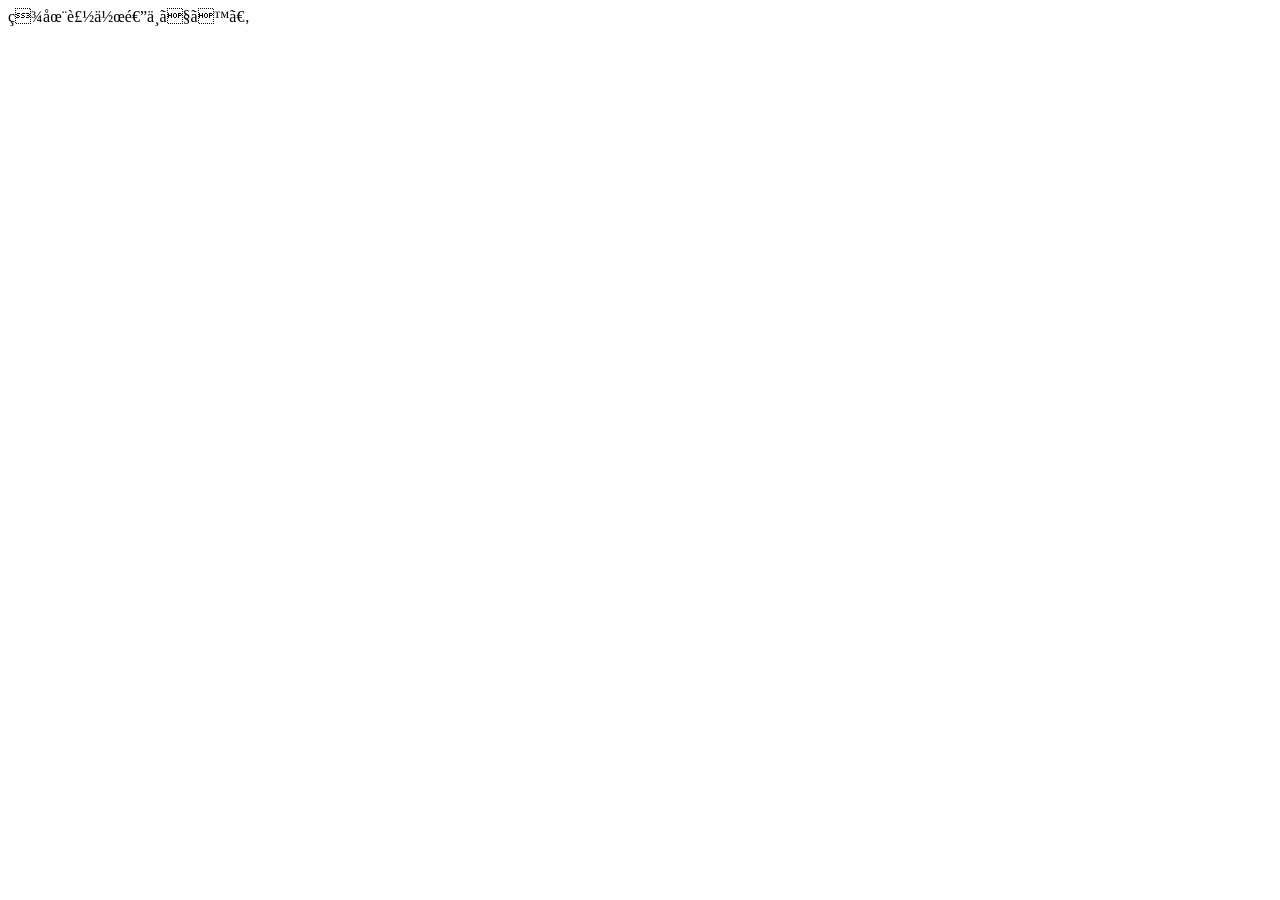
==== fare.html @ b49e5be1 "sa" ====
<!--

<!DOCTYPE html>
<html lang="ja">
<head>
  <meta charset="UTF-8">
  <meta name="viewport" content="width=device-width, initial-scale=1.0">
  <title>新北陸エアシステム（NHAS）</title>
  <link rel="stylesheet" href="style.css">
  <script src="script.js" defer></script>
</head>
<body>

<div class="container">
  <header>
    <div class="header-top">
      <div class="logo-area">
        <a href="./index.html">
        <div class="logo-mark">
          <img src="./img/logo2.png" alt="新北陸エアシステム">
          
        </div>
      </div>
    </div>

    <nav class="global-nav">
      <ul>
        <li><a href="./fare.html">運賃・お得なチケット</a></li>
        <li><a href="./timetable.html">時刻表</a></li>
        <li><a href="./reservation.html">予約・購入</a></li>
        <li><a href="./boarding.html">搭乗案内</a></li>
        <li><a href="./routes.html">就航地・路線</a></li>
      </ul>
    </nav>
  </header>

      <div class="page-wrap">
    <h1 class="page-title">運賃・お得なチケット</h1>

    <div class="page-lead">
      新北陸エアシステムでは、通常運賃のほか、早期予約でお得になる「北陸早割」など、
      ご旅行の予定に合わせてお選びいただける運賃をご用意しています。<br>
      下記運賃は片道・お一人様あたりの目安です。実際の販売額は便・空席状況・搭乗日により異なります。
    </div>

    <section class="section">
      <h2 class="section-title">おすすめの運賃</h2>

      <div class="ticket-grid">
        <div class="ticket-card special">
          <h4>Web限定・おすすめ</h4>
          <div class="ticket-body">
            <div class="ticket-name">北陸早割</div>
            <div class="ticket-price">8,900円～ <small>（片道）</small></div>
            <p>ご搭乗日の28日前までの予約でお得になるWeb限定運賃です。空席状況により設定額が変動します。</p>
          </div>
        </div>

        <div class="ticket-card">
          <h4>スタンダード</h4>
          <div class="ticket-body">
            <div class="ticket-name">普通運賃</div>
            <div class="ticket-price">9,800円～ <small>（片道）</small></div>
            <p>予約変更などに柔軟に対応できる、基本となる運賃です。路線・便により金額が異なります。</p>
          </div>
        </div>

        <div class="ticket-card">
          <h4>早期予約</h4>
          <div class="ticket-body">
            <div class="ticket-name">北陸早割14</div>
            <div class="ticket-price">8,500円～ <small>（片道）</small></div>
            <p>14日前までにご予約いただくことで、おトクにご利用いただける運賃です。販売座席数には限りがあります。</p>
          </div>
        </div>

        <div class="ticket-card">
          <h4>往復利用</h4>
          <div class="ticket-body">
            <div class="ticket-name">往復セット運賃</div>
            <div class="ticket-price">往復でおトク <small>（一部路線）</small></div>
            <p>同一区間の往復利用に便利な運賃です。対象路線・対象便については予約画面でご確認ください。</p>
          </div>
        </div>
      </div>
    </section>

    <section class="section">
      <h2 class="section-title">主な路線の片道運賃</h2>

      <div class="route-tabs">
        <span>小松－東京（羽田）</span>
        <span>小松－新潟</span>
        <span>東京（羽田）－新潟</span>
        <span>東京（羽田）－若狭</span>
        <span>中部－小松</span>
        <span>中部－若狭</span>
        <span>大阪（伊丹）－小松</span>
        <span>大阪（伊丹）－新潟</span>
        <span>中部－新潟</span>
      </div>

      <div class="fare-table-wrap">
        <table class="fare-table">
          <thead>
            <tr>
              <th>路線</th>
              <th>最安運賃</th>
              <th>主な運賃帯</th>
              <th>対象便の例</th>
              <th>備考</th>
            </tr>
          </thead>
          <tbody>
            <tr>
              <td class="route">小松 → 東京（羽田）</td>
              <td class="web">14,800円～</td>
              <td>14,800～16,200円</td>
              <td>NX201 / NX203 / NX205 / NX207 / NX209</td>
              <td>便により運賃が異なります</td>
            </tr>
            <tr>
              <td class="route">東京（羽田） → 小松</td>
              <td class="web">14,800円～</td>
              <td>14,800～16,200円</td>
              <td>NX211 / NX213 / NX215 / NX217 / NX219</td>
              <td>便により運賃が異なります</td>
            </tr>
            <tr>
              <td class="route">小松 ↔ 新潟</td>
              <td class="web">9,800円～</td>
              <td>9,800～10,200円</td>
              <td>NX301 / NX303 / NX305 / NX307</td>
              <td>短距離路線</td>
            </tr>
            <tr>
              <td class="route">東京（羽田） → 新潟</td>
              <td class="web">13,200円～</td>
              <td>13,200～13,900円</td>
              <td>NX501 / NX503 / NX505</td>
              <td>便により変動</td>
            </tr>
            <tr>
              <td class="route">新潟 → 東京（羽田）</td>
              <td class="web">13,200円～</td>
              <td>13,200～13,900円</td>
              <td>NX502 / NX504 / NX506</td>
              <td>便により変動</td>
            </tr>
            <tr>
              <td class="route">東京（羽田） → 若狭</td>
              <td class="web">17,600円～</td>
              <td>17,600～18,900円</td>
              <td>NX601 / NX603 / NX605 / NX607</td>
              <td>若狭線</td>
            </tr>
            <tr>
              <td class="route">若狭 → 東京（羽田）</td>
              <td class="web">17,600円～</td>
              <td>17,600～18,900円</td>
              <td>NX602 / NX604 / NX606 / NX608</td>
              <td>若狭線</td>
            </tr>
            <tr>
              <td class="route">中部（セントレア） → 小松</td>
              <td class="web">8,900円～</td>
              <td>8,900～9,500円</td>
              <td>NX701 / NX703 / NX705</td>
              <td>中部－小松線</td>
            </tr>
            <tr>
              <td class="route">小松 → 中部（セントレア）</td>
              <td class="web">8,900円～</td>
              <td>8,900～9,500円</td>
              <td>NX702 / NX704 / NX706</td>
              <td>中部－小松線</td>
            </tr>
            <tr>
              <td class="route">中部（セントレア） → 若狭</td>
              <td class="web">10,800円～</td>
              <td>10,800～11,200円</td>
              <td>NX711 / NX713</td>
              <td>若狭線</td>
            </tr>
            <tr>
              <td class="route">若狭 → 中部（セントレア）</td>
              <td class="web">10,800円～</td>
              <td>10,800～11,200円</td>
              <td>NX712 / NX714</td>
              <td>若狭線</td>
            </tr>
            <tr>
              <td class="route">大阪（伊丹） → 小松</td>
              <td class="web">9,200円～</td>
              <td>9,200～9,800円</td>
              <td>NX801 / NX803 / NX805 / NX807</td>
              <td>大阪－小松線</td>
            </tr>
            <tr>
              <td class="route">小松 → 大阪（伊丹）</td>
              <td class="web">9,200円～</td>
              <td>9,200～9,800円</td>
              <td>NX802 / NX804 / NX806 / NX808</td>
              <td>大阪－小松線</td>
            </tr>
            <tr>
              <td class="route">大阪（伊丹） → 新潟</td>
              <td class="web">13,800円～</td>
              <td>13,800～14,500円</td>
              <td>NX821 / NX823</td>
              <td>大阪－新潟線</td>
            </tr>
            <tr>
              <td class="route">新潟 → 大阪（伊丹）</td>
              <td class="web">13,800円～</td>
              <td>13,800～14,500円</td>
              <td>NX822 / NX824</td>
              <td>大阪－新潟線</td>
            </tr>
            <tr>
              <td class="route">中部（セントレア） → 新潟</td>
              <td class="web">12,500円～</td>
              <td>12,500～13,200円</td>
              <td>NX831 / NX833</td>
              <td>中部－新潟線</td>
            </tr>
            <tr>
              <td class="route">新潟 → 中部（セントレア）</td>
              <td class="web">12,500円～</td>
              <td>12,500～13,200円</td>
              <td>NX832 / NX834</td>
              <td>中部－新潟線</td>
            </tr>
          </tbody>
        </table>
      </div>
    </section>

    <section class="section">
      <h2 class="section-title">運賃について</h2>
      <div class="notice">
        <strong>ご注意ください</strong><br>
        ・表示されている金額は片道・お一人様あたりの運賃です。<br>
        ・実際の販売額は、搭乗日・便・予約時点の空席状況などによって異なります。<br>
        ・「北陸早割」などの割引運賃は、販売座席数に限りがあります。<br>
        ・一部の割引運賃では、予約変更・払い戻しに条件があります。<br>
        ・空港施設使用料等が別途必要となる場合があります。<br>
        ・詳しい条件は予約画面および各運賃の購入条件をご確認ください。
      </div>
    </section>

    <div class="button-area">
      <a class="reservation-button" href="./reservation.html">空席照会・予約へ進む</a>
      <div class="small-note">ご希望の路線・搭乗日を入力すると、その時点で利用できる運賃をご確認いただけます。</div>
    </div>
  </div>
  <footer>
    <ul class="footer-links">
      <li><a href="./safety.html">安全理念</a></li>
      <li><a href="./company.html">会社案内</a></li>
      <li><a href="./privacy.html">プライバシーポリシー</a></li>
      <li><a href="./terms.html">サイト利用規約</a></li>
      <li><a href="./conditions.html">国内旅客運送約款</a></li>
      <li><a href="./contact.html">お問い合わせ</a></li>
    </ul>
    <div class="copyright">
      &copy; New Hokuriku Air System. All Rights Reserved.
    </div>
  </footer>
</div>

</body>
</html>
-->

現在製作途中です。
---- style.css ----
* {
  box-sizing: border-box;
  margin: 0;
  padding: 0;
}

html {
  min-width: 960px;
}

body {
  min-width: 960px;
  overflow-x: auto;
}

body {
  font-family: "ヒラギノ角ゴ Pro W3", "Hiragino Kaku Gothic Pro", メイリオ, Meiryo, Osaka, "ＭＳ Ｐゴシック", sans-serif;
  background-color: #f5f7fa;
  color: #333;
  font-size: 13px;
  line-height: 1.5;
}

a {
  color: #005b9e;
  text-decoration: none;
}

a:hover {
  text-decoration: underline;
}

/* 画像ダミー枠の共通スタイル */
.img-placeholder {
  background-color: #e2e8f0;
  border: 1px dashed #cbd5e1;
  color: #64748b;
  display: flex;
  align-items: center;
  justify-content: center;
  font-size: 11px;
  font-family: monospace;
  width: 100%;
  height: 100%;
  box-sizing: border-box;
}

.container {
  width: 960px;
  min-width: 960px;
  margin: 0 auto;
  background-color: #fff;
  border-left: 1px solid #ddd;
  border-right: 1px solid #ddd;
}

/* ヘッダー */
header {
  padding: 15px 20px 10px;
}

.header-top {
  display: flex;
  justify-content: space-between;
  align-items: flex-end;
  margin-bottom: 12px;
}

.logo-area {
  display: flex;
  align-items: center;
  gap: 12px;
}

.logo-mark {
  width: 380px;
  height: 50px;
}

.company-name {
  font-size: 22px;
  font-weight: bold;
  color: #003B70;
  letter-spacing: 1px;
}

.company-sub {
  font-size: 10px;
  color: #666;
}

/* グローバルナビゲーション */
nav.global-nav {
  background: linear-gradient(to bottom, #005b9e 0%, #003b70 100%);
  border-radius: 4px;
}

nav.global-nav ul {
  display: flex;
  list-style: none;
}

nav.global-nav li {
  flex: 1;
  text-align: center;
  border-right: 1px solid rgba(255, 255, 255, 0.2);
}

nav.global-nav li:last-child {
  border-right: none;
}

nav.global-nav a {
  display: block;
  padding: 10px 0;
  color: #fff;
  font-weight: bold;
  font-size: 13px;
}

nav.global-nav a:hover {
  background-color: rgba(255, 255, 255, 0.15);
  text-decoration: none;
}

/* メインビジュアル */
.main-visual {
  position: relative;
  width: 920px;
  height: 280px;
  margin: 15px auto;
}

.hero-img {
  width: 100%;
  height: 100%;
}

/* レイアウト（3カラム） */
.main-content {
  display: flex;
  padding: 0 20px 20px;
  gap: 15px;
}

/* 左カラム（検索フォーム） */
.col-left {
  width: 220px;
}

.search-box {
  background-color: #f0f4f8;
  border: 1px solid #c5d2e0;
  border-radius: 4px;
  padding: 12px;
  margin-bottom: 15px;
}

.search-box h3 {
  font-size: 13px;
  color: #003b70;
  border-bottom: 2px solid #005b9e;
  padding-bottom: 4px;
  margin-bottom: 10px;
}

.form-group {
  margin-bottom: 8px;
}

.form-group label {
  display: block;
  font-size: 11px;
  margin-bottom: 2px;
}

.form-group select {
  width: 100%;
  padding: 4px;
  font-size: 12px;
}

.btn-search {
  width: 100%;
  background-color: #e65c00;
  color: #fff;
  border: none;
  padding: 6px;
  font-weight: bold;
  cursor: pointer;
  border-radius: 3px;
  margin-top: 5px;
}

.btn-search:hover {
  background-color: #cc5200;
}

.btn-status {
  background-color: #005b9e;
}

.btn-status:hover {
  background-color: #003b70;
}

/* 中央カラム（ニュース） */
.col-center {
  flex: 1;
}

.info-box {
  border: 1px solid #ccc;
  border-radius: 4px;
  padding: 12px;
  background-color: #fff;
}

.info-box h3 {
  font-size: 14px;
  color: #003b70;
  border-bottom: 1px solid #ddd;
  padding-bottom: 6px;
  margin-bottom: 10px;
}

.info-list {
  list-style: none;
  max-height: 380px;
  overflow-y: auto;
}

.info-item {
  margin-bottom: 12px;
  padding-bottom: 8px;
  border-bottom: 1px dashed #eee;
}

.info-date {
  font-size: 11px;
  color: #888;
}

  .info-title {
  font-weight: bold;
  color: #005b9e;
  display: block;
  margin: 2px 0;
}

.info-desc {
  font-size: 11px;
  color: #555;
}

/* 右カラム（バナー群） */
.col-right {
  width: 200px;
  display: flex;
  flex-direction: column;
  gap: 10px;
}

.banner-item {
  height: 50px;
}

.banner-item-lg {
  height: 70px;
}

/* 下部バナーエリア */
.bottom-banners {
  display: flex;
  gap: 10px;
  padding: 0 20px 20px;
}

.bottom-banner-box {
  flex: 1;
  height: 60px;
}

/* フッター */
footer {
  background-color: #00254a;
  color: #fff;
  padding: 20px;
  font-size: 11px;
}

.footer-links {
  display: flex;
  justify-content: center;
  gap: 15px;
  list-style: none;
  margin-bottom: 15px;
  flex-wrap: wrap;
}

.footer-links a {
  color: #ccc;
}

.copyright {
  text-align: center;
  color: #888;
}


    /* fare.html 専用 */
    .page-wrap {
      padding: 0 20px 30px;
    }

    .page-title {
      color: #003b70;
      font-size: 22px;
      font-weight: bold;
      border-left: 6px solid #005b9e;
      border-bottom: 1px solid #cbd5e1;
      padding: 8px 0 8px 12px;
      margin: 8px 0 20px;
    }

    .page-lead {
      background: #f0f4f8;
      border: 1px solid #c5d2e0;
      padding: 12px 15px;
      margin-bottom: 20px;
      line-height: 1.8;
    }

    .section {
      margin-bottom: 25px;
    }

    .section-title {
      color: #003b70;
      font-size: 16px;
      font-weight: bold;
      background: linear-gradient(to right, #eef5fa, #fff);
      border-left: 5px solid #005b9e;
      border-bottom: 1px solid #ccd8e3;
      padding: 7px 10px;
      margin-bottom: 10px;
    }

    .ticket-grid {
      display: grid;
      grid-template-columns: repeat(2, 1fr);
      gap: 12px;
    }

    .ticket-card {
      border: 1px solid #c5d2e0;
      background: #fff;
      border-radius: 3px;
      overflow: hidden;
    }

    .ticket-card h4 {
      color: #fff;
      background: #005b9e;
      padding: 7px 10px;
      font-size: 13px;
    }

    .ticket-card.special h4 {
      background: #e65c00;
    }

    .ticket-card .ticket-body {
      padding: 10px 12px;
    }

    .ticket-card .ticket-name {
      color: #003b70;
      font-size: 15px;
      font-weight: bold;
      margin-bottom: 5px;
    }

    .ticket-card .ticket-price {
      color: #e65c00;
      font-size: 20px;
      font-weight: bold;
      margin: 5px 0;
    }

    .ticket-card .ticket-price small {
      color: #555;
      font-size: 11px;
      font-weight: normal;
    }

    .ticket-card p {
      font-size: 11px;
      line-height: 1.7;
    }

    .route-tabs {
      display: flex;
      flex-wrap: wrap;
      gap: 5px;
      margin-bottom: 10px;
    }

    .route-tabs span {
      display: inline-block;
      background: #e9f1f7;
      border: 1px solid #c5d2e0;
      color: #003b70;
      padding: 5px 10px;
      font-size: 11px;
      font-weight: bold;
    }

    .fare-table-wrap {
      overflow-x: auto;
      border: 1px solid #cbd5e1;
    }

    .fare-table {
      width: 100%;
      border-collapse: collapse;
      min-width: 700px;
    }

    .fare-table th,
    .fare-table td {
      border: 1px solid #d7dee6;
      padding: 8px 7px;
      text-align: center;
      font-size: 11px;
      white-space: nowrap;
    }

    .fare-table th {
      background: #eef3f7;
      color: #003b70;
      font-weight: bold;
    }

    .fare-table td.route {
      text-align: left;
      font-weight: bold;
      color: #003b70;
    }

    .fare-table td.normal {
      color: #333;
      font-weight: bold;
    }

    .fare-table td.web {
      color: #e65c00;
      font-weight: bold;
    }

    .fare-table td span {
      display: block;
      font-size: 10px;
      color: #777;
      font-weight: normal;
      margin-top: 2px;
    }

    .notice {
      background: #fffaf4;
      border: 1px solid #e6c9a9;
      padding: 12px 15px;
      font-size: 11px;
      line-height: 1.8;
    }

    .notice strong {
      color: #a84d00;
    }

    .button-area {
      text-align: center;
      margin: 25px 0 5px;
    }

    .reservation-button {
      display: inline-block;
      min-width: 250px;
      background: linear-gradient(to bottom, #e86a17, #c94e00);
      color: #fff;
      border: 1px solid #b44700;
      border-radius: 4px;
      padding: 10px 20px;
      font-size: 14px;
      font-weight: bold;
      text-decoration: none;
      box-shadow: 0 1px 2px rgba(0,0,0,0.15);
    }

    .reservation-button:hover {
      background: linear-gradient(to bottom, #f17725, #b94700);
      text-decoration: none;
    }

    .small-note {
      text-align: center;
      color: #777;
      font-size: 10px;
      margin-top: 8px;
    }

    @media (max-width: 980px) {
      .container {
        width: 100%;
      }

      .main-visual {
        width: calc(100% - 30px);
      }
    }

    @media (max-width: 700px) {
      .ticket-grid {
        grid-template-columns: 1fr;
      }

      .page-wrap {
        padding-left: 12px;
        padding-right: 12px;
      }
    }
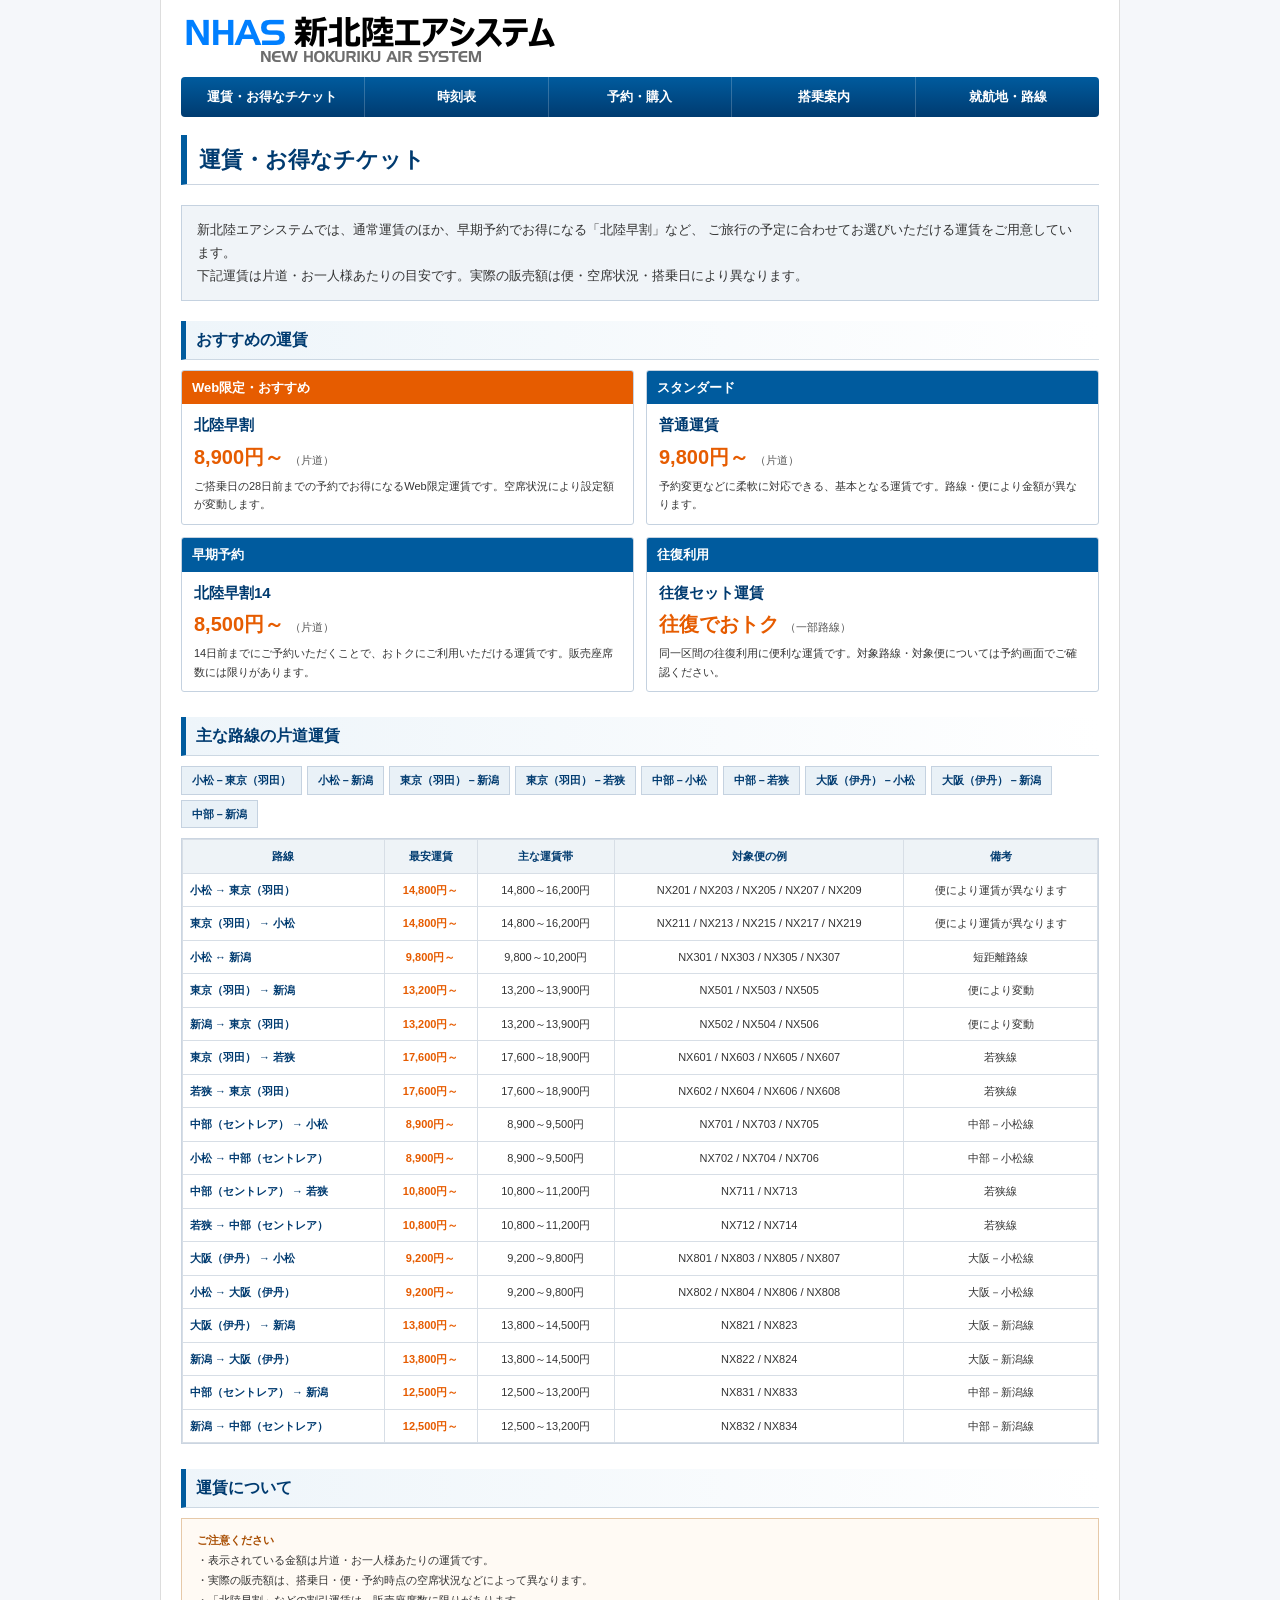
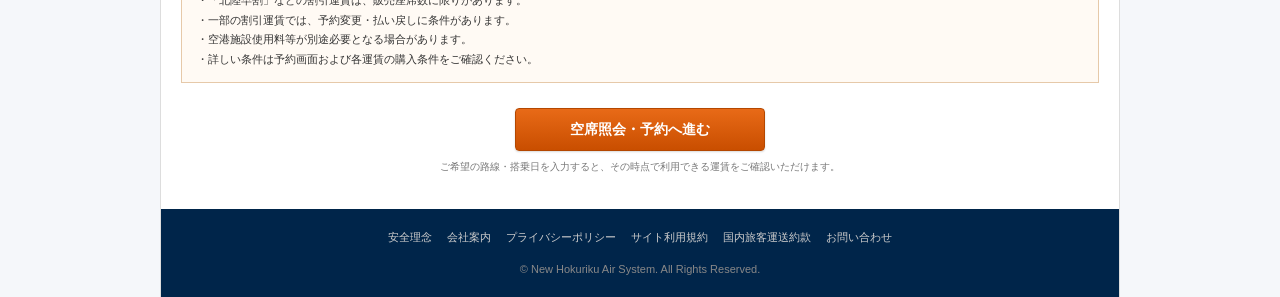
==== commit 11d77c6b: "fd" ====
--- a/fare.html
+++ b/fare.html
@@ -1,10 +1,8 @@
-<!--
-
 <!DOCTYPE html>
 <html lang="ja">
 <head>
   <meta charset="UTF-8">
-  <meta name="viewport" content="width=device-width, initial-scale=1.0">
+  <meta name="viewport" content="width=960">
   <title>新北陸エアシステム（NHAS）</title>
   <link rel="stylesheet" href="style.css">
   <script src="script.js" defer></script>
@@ -16,10 +14,10 @@
     <div class="header-top">
       <div class="logo-area">
         <a href="./index.html">
-        <div class="logo-mark">
-          <img src="./img/logo2.png" alt="新北陸エアシステム">
-          
-        </div>
+            <div class="logo-mark">
+                <img src="./img/logo2.png" alt="新北陸エアシステム">
+            </div>
+        </a>
       </div>
     </div>
 
@@ -270,7 +268,4 @@
 </div>
 
 </body>
-</html>
--->
-
-現在製作途中です。+</html>
--- a/style.css
+++ b/style.css
@@ -11,10 +11,15 @@
 body {
   min-width: 960px;
   overflow-x: auto;
-}
-
-body {
-  font-family: "ヒラギノ角ゴ Pro W3", "Hiragino Kaku Gothic Pro", メイリオ, Meiryo, Osaka, "ＭＳ Ｐゴシック", sans-serif;
+
+  font-family: "ヒラギノ角ゴ Pro W3",
+    "Hiragino Kaku Gothic Pro",
+    メイリオ,
+    Meiryo,
+    Osaka,
+    "ＭＳ Ｐゴシック",
+    sans-serif;
+
   background-color: #f5f7fa;
   color: #333;
   font-size: 13px;
@@ -507,25 +512,4 @@
       color: #777;
       font-size: 10px;
       margin-top: 8px;
-    }
-
-    @media (max-width: 980px) {
-      .container {
-        width: 100%;
-      }
-
-      .main-visual {
-        width: calc(100% - 30px);
-      }
-    }
-
-    @media (max-width: 700px) {
-      .ticket-grid {
-        grid-template-columns: 1fr;
-      }
-
-      .page-wrap {
-        padding-left: 12px;
-        padding-right: 12px;
-      }
     }
